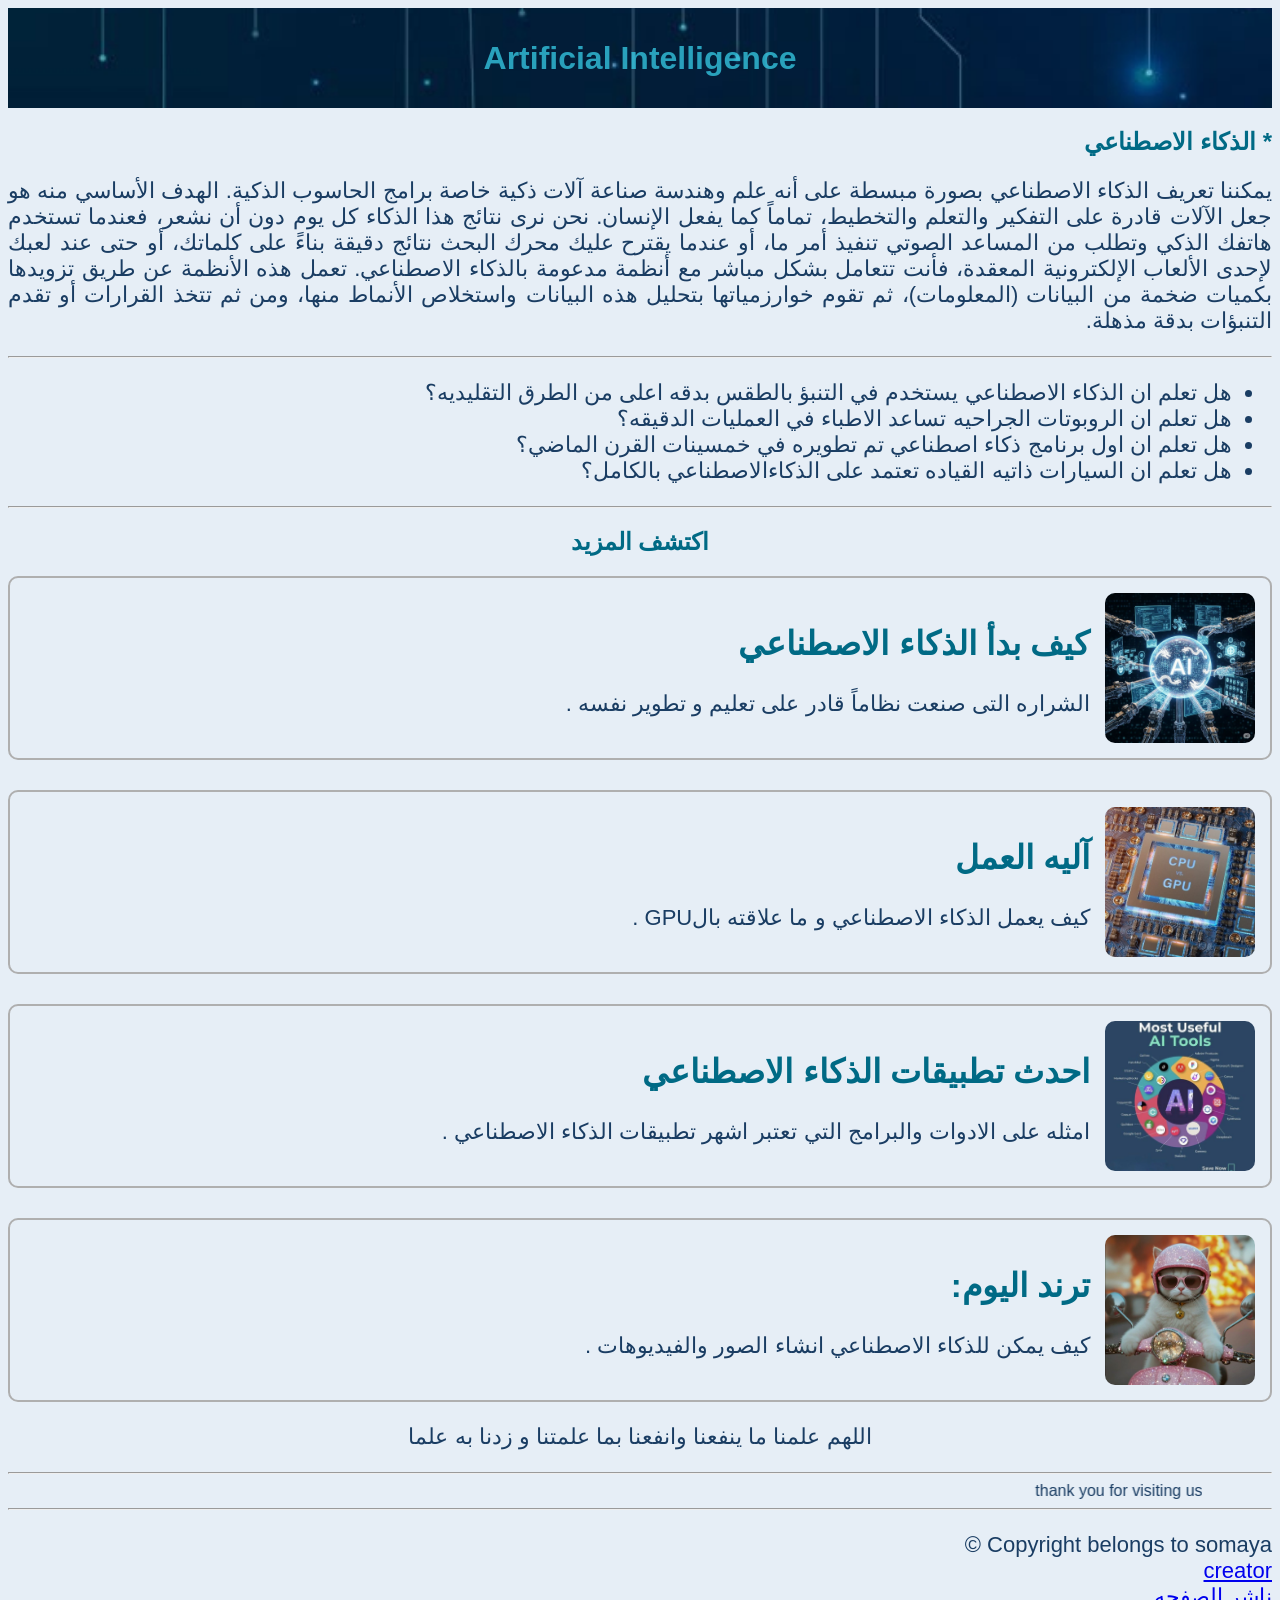
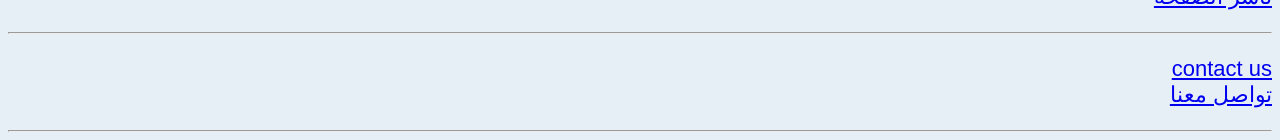
==== index.html @ af8b0c19 "Add files via upload" ====
<!DOCTYPE html5>
<html lang="ar">
<head>
    <meta charset="UTF-8">
    <title>Artificial Intelligence</title>
    <link rel="stylesheet" href="main-style.css">
</head>

<body>

    <header class="header">
      <h1>Artificial Intelligence</h1>
    </header>
    <h2>* الذكاء الاصطناعي</h2>
    <p>
        يمكننا تعريف الذكاء الاصطناعي بصورة مبسطة على أنه علم وهندسة صناعة آلات ذكية خاصة برامج الحاسوب الذكية. الهدف الأساسي منه هو جعل الآلات قادرة على التفكير والتعلم والتخطيط، تماماً كما يفعل الإنسان. نحن نرى نتائج هذا الذكاء كل يوم دون أن نشعر، فعندما تستخدم هاتفك الذكي وتطلب من المساعد الصوتي تنفيذ أمر ما، أو عندما يقترح عليك محرك البحث نتائج دقيقة بناءً على كلماتك، أو حتى عند لعبك لإحدى الألعاب الإلكترونية المعقدة، فأنت تتعامل بشكل مباشر مع أنظمة مدعومة بالذكاء الاصطناعي. تعمل هذه الأنظمة عن طريق تزويدها بكميات ضخمة من البيانات (المعلومات)، ثم تقوم خوارزمياتها بتحليل هذه البيانات واستخلاص الأنماط منها، ومن ثم تتخذ القرارات أو تقدم التنبؤات بدقة مذهلة.   
    </p>
    <hr>
<ul type="disck">
    <li>هل تعلم ان الذكاء الاصطناعي يستخدم في التنبؤ بالطقس بدقه اعلى من الطرق التقليديه؟</li>
    <li>هل تعلم ان الروبوتات الجراحيه تساعد الاطباء في العمليات الدقيقه؟</li>
    <li>هل تعلم ان اول برنامج ذكاء اصطناعي تم تطويره في خمسينات القرن الماضي؟</li>
    <li>هل تعلم ان السيارات ذاتيه القياده تعتمد على الذكاءالاصطناعي بالكامل؟</li>
  </ul>
    <hr>
    <h2 style="text-align: center;">اكتشف المزيد</h2>
  
  <div class="container">
    <a href="ai-history.html" target="_blank" class="card-link">
      <div class="card">
          <img src="media/nam1.jpg" alt="error">
          <div class="text">
            <h2>كيف بدأ الذكاء الاصطناعي</h2>
            <p>الشراره التى صنعت نظاماً قادر على تعليم و تطوير نفسه . </p>
          </div>
      </div>
    </a>

    <a href="how-ai-works.html" target="_blank" class="card-link">
      <div class="card">
          <img src="media/image3.jpg" alt="error">
          <div class="text">
            <h2>آليه العمل</h2>
            <p>كيف يعمل الذكاء الاصطناعي و ما علاقته بالGPU .</p>
          </div>
      </div>
    </a>

    <a href="ai-tools.html" target="_blank" class="card-link">
      <div class="card">
          <img src="media/nam4.jpg" alt="error">
          <div class="text">
            <h2>احدث تطبيقات الذكاء الاصطناعي</h2>
            <p>امثله على الادوات والبرامج التي تعتبر اشهر تطبيقات الذكاء الاصطناعي .</p>
          </div>
      </div>
    </a>

    <a href="ai-trends.html" target="_blank" class="card-link">
      <div class="card">
          <img src="media/nam5.jpg" alt="error">
          <div class="text">
            <h2>ترند اليوم:</h2>
            <p>كيف يمكن للذكاء الاصطناعي انشاء الصور والفيديوهات .</p>
          </div>
      </div>
    </a>

  </div>
  
  <p class="h1">
    اللهم علمنا ما ينفعنا وانفعنا بما علمتنا و زدنا به علما
  </p>
  <hr>
  <marquee behavior="scroll" direction="right" width="100%">
     thank you for visiting us
  </marquee>
  <hr>
    <footer class="footer">
        <p>
            Copyright belongs to somaya ©
            <a href="creator.html">
               creator <br>
               ناشر الصفحه <br>
             </a>
         </p>
         <hr>
        <p>
          <a href="somayashaban26@gmail.com">
            contact us <br>
            تواصل معنا <br>
          </a>
        </p>
        <hr>
    </footer>
  
 </body>
</html>
---- main-style.css ----
body {
    font-family:'cairo',sans-serif;
    background-color:#e6eef6;
    color:#1a3d63;
    direction: rtl;
}

.header {
    height: 100px;
    background-image: url("media/header.jpg");
    background-size: cover;
    background-position: center;
    background-repeat: no-repeat;

    display: flex;
    align-items: center;
    justify-content: center;

    color: rgba(62, 229, 255, 0.664);
}

.header1 {
    height: 100px;
    background-image: url("media/image0.jpg");
    background-size: cover;
    background-position: center;
    background-repeat: no-repeat;

    display: flex;
    align-items: center;
    justify-content: center;

    color: rgba(62, 229, 255, 0.664);
}

.header2 {
    height: 100px;
    background-image: url("media/image5.jpg");
    background-size: cover;
    background-position: center;
    background-repeat: no-repeat;

    display: flex;
    align-items: center;
    justify-content: center;

    color: rgba(62, 229, 255, 0.664);
}

.header3 {
    height: 100px;
    background-image: url("media/image7.jpg");
    background-size: cover;
    background-position: center;
    background-repeat: no-repeat;

    display: flex;
    align-items: center;
    justify-content: center;

    color: rgba(62, 229, 255, 0.664);
}

.header4 {
    height: 100px;
    background-image: url("media/image7.jpg");
    background-size: cover;
    background-position: center;
    background-repeat: no-repeat;

    display: flex;
    align-items: center;
    justify-content: center;

    color: rgba(62, 229, 255, 0.664);
}

p {
    text-align: justify;
    font-size: 22px;
}

h2 {
    color: #006a85;
}

.container{
    display:flex;
    flex-wrap: wrap;
    gap: 30px;
}

.card {
    display: flex;
    align-items: center;
    gap: 15px;

    border:2px solid #afafaf;
    padding: 15px;
    border-radius: 10px;

    flex: 1 1 300px;
    min-width: 600px;
    font-size: 22px;
}

.card img {
    width: 150px;
    height: 150px;
    object-fit:cover;
    border-radius:10px;
}

.text h3 {
    margin: 0;
    color :#555;
}

.card-link {
    flex: 1;
    display: block;
    text-decoration: none;
    color:inherit
}

a {
    display:block
}

hr{
    color: #555;
    size: 50px;
}

.intro {
    text-align: center;
}

ul {
    font-size: 22px;
}

p {
    align-items: center;
}

a:hover{
    color:#add4ff;
}

a :visited {
    color: rgb(174, 139, 207);
}

footer {
    text-align: center;
}

.h1 {
    text-align: center;
}
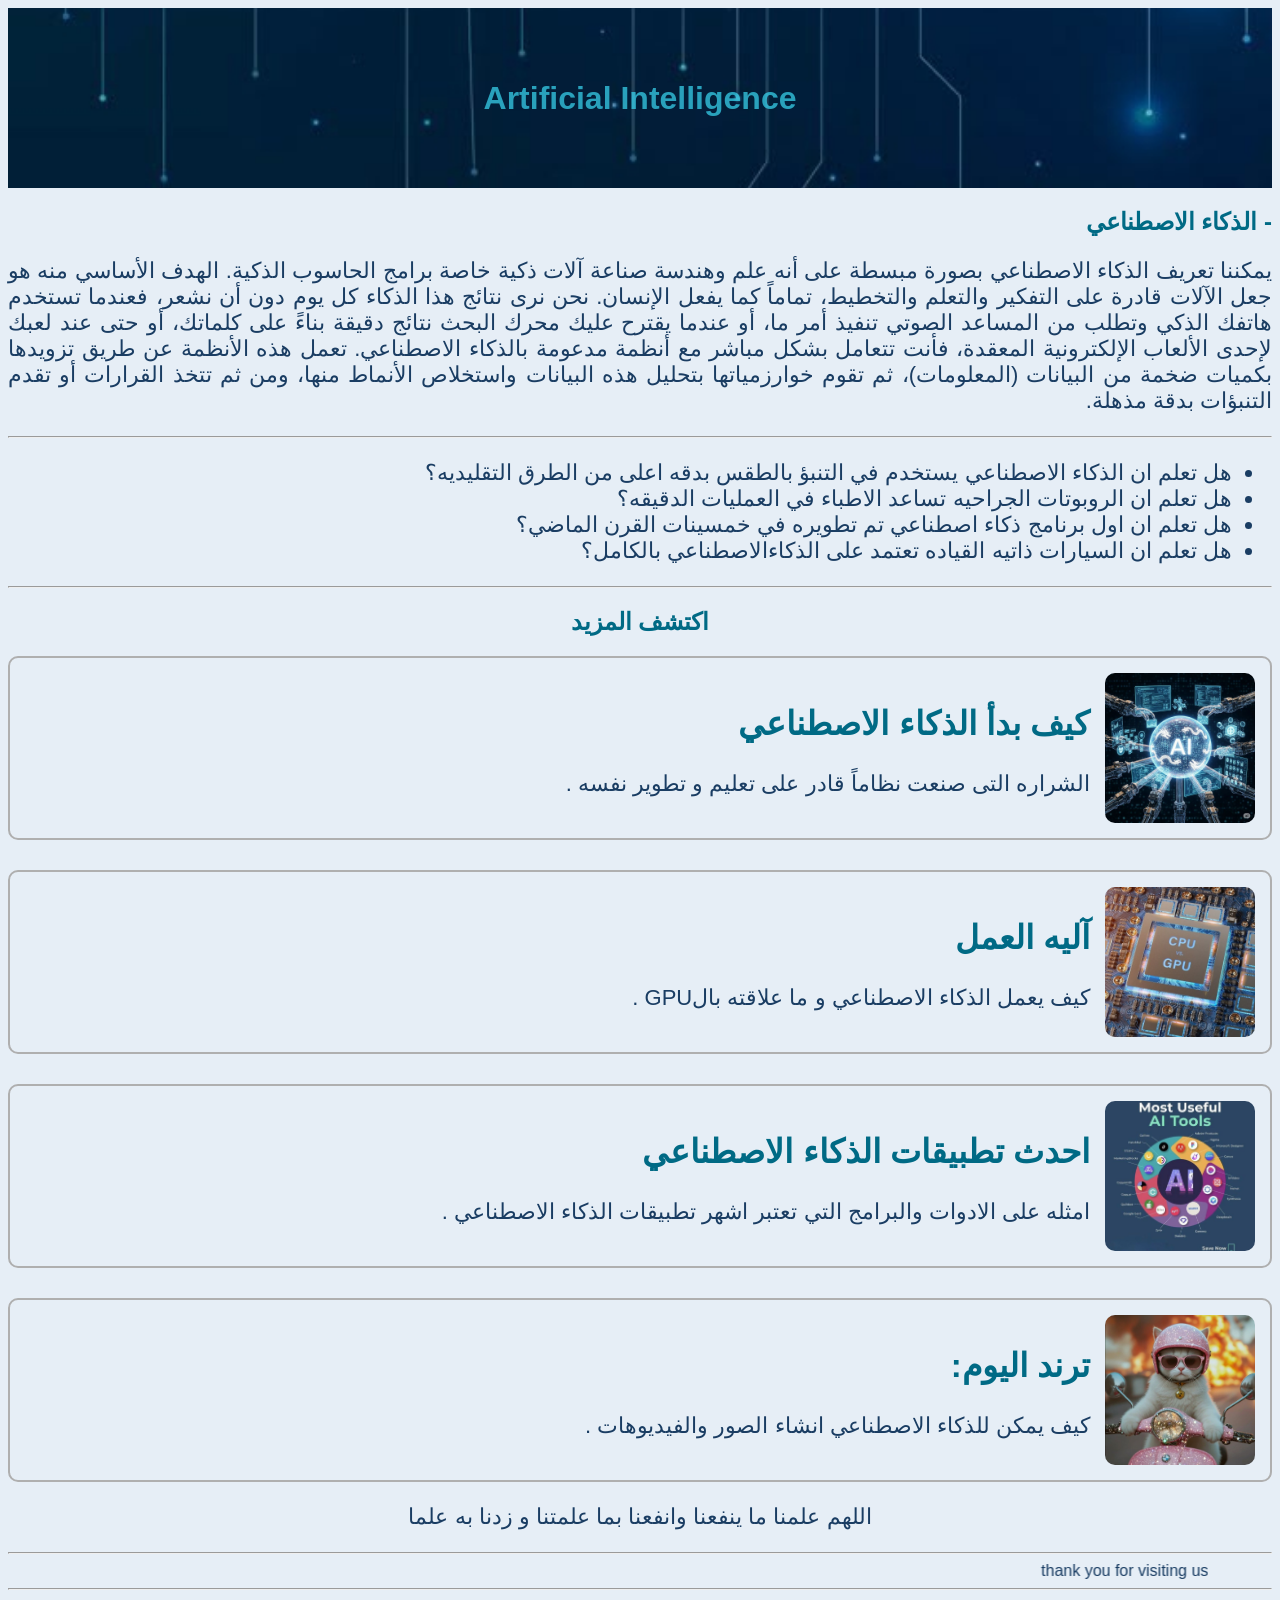
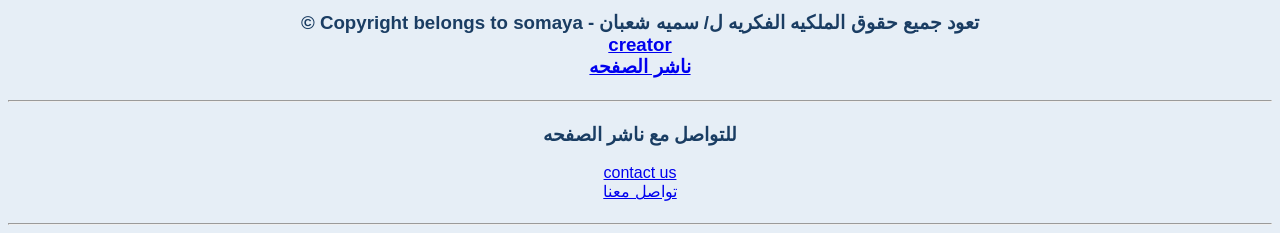
==== commit aeec8b81: "Add files via upload" ====
--- a/index.html
+++ b/index.html
@@ -11,7 +11,7 @@
     <header class="header">
       <h1>Artificial Intelligence</h1>
     </header>
-    <h2>* الذكاء الاصطناعي</h2>
+    <h2>- الذكاء الاصطناعي</h2>
     <p>
         يمكننا تعريف الذكاء الاصطناعي بصورة مبسطة على أنه علم وهندسة صناعة آلات ذكية خاصة برامج الحاسوب الذكية. الهدف الأساسي منه هو جعل الآلات قادرة على التفكير والتعلم والتخطيط، تماماً كما يفعل الإنسان. نحن نرى نتائج هذا الذكاء كل يوم دون أن نشعر، فعندما تستخدم هاتفك الذكي وتطلب من المساعد الصوتي تنفيذ أمر ما، أو عندما يقترح عليك محرك البحث نتائج دقيقة بناءً على كلماتك، أو حتى عند لعبك لإحدى الألعاب الإلكترونية المعقدة، فأنت تتعامل بشكل مباشر مع أنظمة مدعومة بالذكاء الاصطناعي. تعمل هذه الأنظمة عن طريق تزويدها بكميات ضخمة من البيانات (المعلومات)، ثم تقوم خوارزمياتها بتحليل هذه البيانات واستخلاص الأنماط منها، ومن ثم تتخذ القرارات أو تقدم التنبؤات بدقة مذهلة.   
     </p>
@@ -78,15 +78,20 @@
   <hr>
     <footer class="footer">
         <p>
-            Copyright belongs to somaya ©
+          <h3 class="h3">
+           تعود جميع حقوق الملكيه الفكريه ل/ سميه شعبان - Copyright belongs to somaya © 
             <a href="creator.html">
                creator <br>
                ناشر الصفحه <br>
              </a>
-         </p>
+         </h3>
+        </p>
          <hr>
         <p>
-          <a href="somayashaban26@gmail.com">
+          <h3 class="h3">
+            للتواصل مع ناشر الصفحه
+          </h3>
+          <a href="mailto:somayashaban26@gmail.com?subject=contact with website">
             contact us <br>
             تواصل معنا <br>
           </a>
--- a/main-style.css
+++ b/main-style.css
@@ -6,7 +6,7 @@
 }
 
 .header {
-    height: 100px;
+    height: 180px;
     background-image: url("media/header.jpg");
     background-size: cover;
     background-position: center;
@@ -20,7 +20,7 @@
 }
 
 .header1 {
-    height: 100px;
+    height: 180px;
     background-image: url("media/image0.jpg");
     background-size: cover;
     background-position: center;
@@ -34,7 +34,7 @@
 }
 
 .header2 {
-    height: 100px;
+    height: 180px;
     background-image: url("media/image5.jpg");
     background-size: cover;
     background-position: center;
@@ -48,7 +48,7 @@
 }
 
 .header3 {
-    height: 100px;
+    height: 180px;
     background-image: url("media/image7.jpg");
     background-size: cover;
     background-position: center;
@@ -62,7 +62,7 @@
 }
 
 .header4 {
-    height: 100px;
+    height: 180px;
     background-image: url("media/image7.jpg");
     background-size: cover;
     background-position: center;
@@ -158,4 +158,4 @@
 
 .h1 {
     text-align: center;
-}+}
